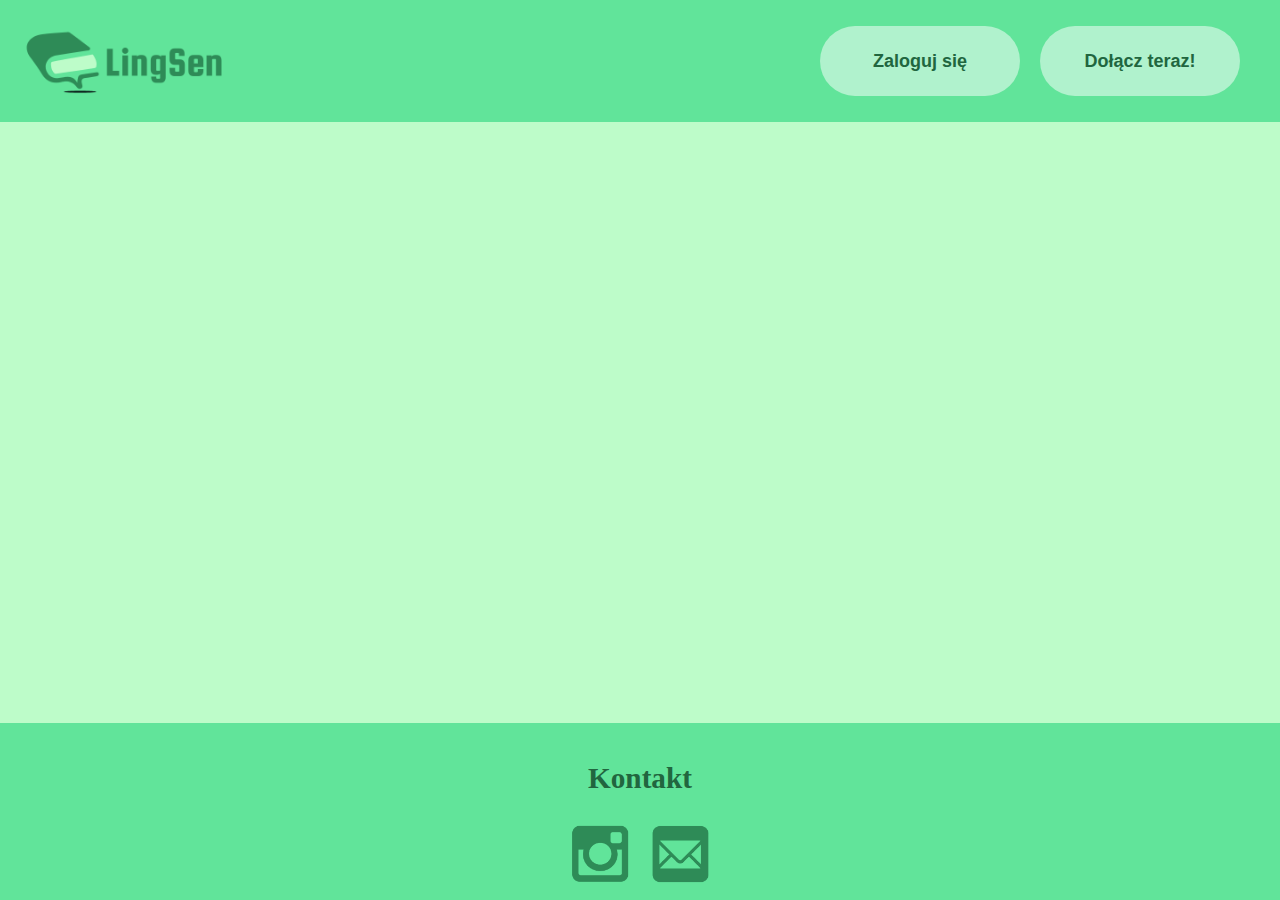
==== projekt-aktualny/index.html @ e5d21687 "Add files via upload" ====
<!DOCTYPE html>
<html lang="PL">

<head>
  <meta charset="UTF-8">
  <title>LingSen</title>
  <link rel="stylesheet" href="style 3.css">
</head>

<body>
    <div class="upper-page-part">
      <img id="logo" src="./res/Lingsen.png" alt="Logo LingSen" height="82">
      <a href="./login.html"><button class="buttons">Zaloguj się</button></a>
      <a href="./register.html"><button class="buttons">Dołącz teraz!</button> </a>  
    </div>

    


   

    <div class="contact">
      <h3 id="contact-tittle">Kontakt</h3>
      <div class="inside-contact">
        <a href="https://www.instagram.com/jacek_strojny/"><img  id="ig-icon" src="Projekt bez nazwy_preview_rev_1.png" alt=""></a>
        <a href="mailto:siurek@gmail.com"><img id="mail-icon" src="Projekt bez nazwy-kopia_preview_rev_1.png"></a>
      </div>
    </div>

</body>

</html>
---- projekt-aktualny/style 3.css ----
body {
  margin: 0;
  display: flex;
  flex-direction: column;
  min-height: 100vh; /* Zapewnia, że body zajmuje co najmniej 100% wysokości okna przeglądarki */
  background-color: #BDFCC9;
}

.upper-page-part {
  display: flex;
  align-items: center;
  justify-content: space-between;
  background-color: #61e49a;
  padding: 20px;
  margin-bottom: 50px;
}

#logo {
  margin-right: auto;
}

input, select {
  display: block;
  margin-bottom: 20px;
  text-align: center;
}

.buttons {
  margin-right: 20px;
}

::placeholder {
  color: #21663f;
  text-align: center;
}

input, select, button {
  width: 200px;
  height: 70px;
  border-radius: 70px;
  background-color: rgba(255, 255, 255, 0.5);
  border: none;
  outline: none;
  font-size: 18px;
  font-weight: bold;
  color: #21663f;
  align-items: center;
}

input, select, #confirm {
  width: 500px;
  -moz-appearance: none; /* Usuwa standardowy wygląd przeglądarek Firefox */
  -webkit-appearance: none; /* Usuwa standardowy wygląd przeglądarek Webkit */
  appearance: none; /* Usuwa standardowy wygląd wszystkich przeglądarek */
  text-align-last: center; /* Centruje tekst w selekcie dla przeglądarek obsługujących */
}

::-webkit-input-placeholder { /* Chrome/Opera/Safari */
  text-align: center;
  align-items: center;
}

#confirm {
  background-color: #21663f;
  color: #BDFCC9;
}

.why-us, .faq, .contact {
  font-size: 18px;
}

#ig-icon {
  height: 60px;
  margin-right: 20px;
}

#mail-icon {
  height: 60px;
}

.contact {
  background-color: #61e49a;
  padding: 10px;
  margin-top: auto; /* Sprawia, że .contact przesuwa się na dół */
  color: #21663f;
  font-size: 25px;
}

#contact-tittle, .input-data {
  display: grid;
  grid-template-columns: auto;
  justify-content: center;
  text-align: center;
  color: #21663f;
}

.inside-contact {
  display: grid;
  grid-template-columns: auto auto;
  justify-content: center;
}

select option[disabled] {
  color: #aaa; /* Kolor wstępnie wyświetlanej opcji */
}

/* Specjalne style dla Safari */
@media not all and (min-resolution: 0.001dpcm) {
  @supports (-webkit-appearance: none) {
    select {
      text-align: left; /* Resetuje domyślne wyrównanie w Safari */
      padding-left: calc(50% - 50px); /* Dopasuj wartość, aby wyśrodkować tekst w Safari */
    }
  }
}
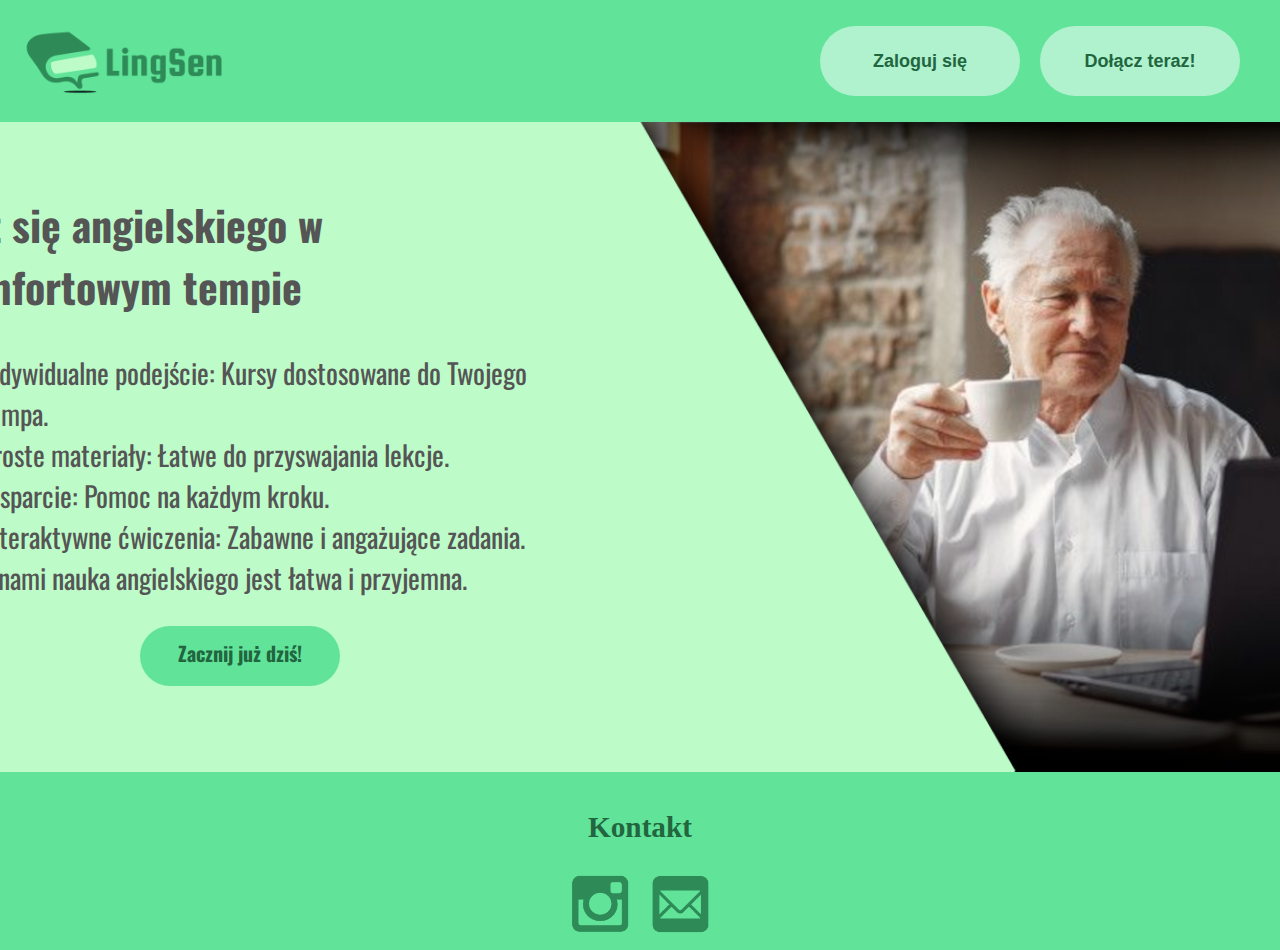
==== commit 98dd39ca: "Add files via upload" ====
--- a/projekt-aktualny/index.html
+++ b/projekt-aktualny/index.html
@@ -14,7 +14,22 @@
       <a href="./register.html"><button class="buttons">Dołącz teraz!</button> </a>  
     </div>
 
-    
+    <div class="main-page-part">
+      <div class="text-content">
+        <h2>Ucz się angielskiego w komfortowym tempie</h2>
+        <ul>
+          <li>Indywidualne podejście: Kursy dostosowane do Twojego tempa.</li>
+          <li>Proste materiały: Łatwe do przyswajania lekcje.</li>
+          <li>Wsparcie: Pomoc na każdym kroku.</li>
+          <li>Interaktywne ćwiczenia: Zabawne i angażujące zadania.</li>
+          <li>Z nami nauka angielskiego jest łatwa i przyjemna.</li>
+        </ul>
+        <a href="./register.html" class="start-today-button">Zacznij już dziś!</a>
+      </div>
+<link rel="preconnect" href="https://fonts.googleapis.com">
+<link rel="preconnect" href="https://fonts.gstatic.com" crossorigin>
+<link href="https://fonts.googleapis.com/css2?family=Oswald:wght@200..700&display=swap" rel="stylesheet">
+    </div>
 
 
    
--- a/projekt-aktualny/style 3.css
+++ b/projekt-aktualny/style 3.css
@@ -12,9 +12,49 @@
   justify-content: space-between;
   background-color: #61e49a;
   padding: 20px;
-  margin-bottom: 50px;
 }
 
+.main-page-part {
+  height: 650px; /* Adjust height as needed */
+  width: auto;
+  background: url('bg-img.png') no-repeat center center; /* Set background image */
+  background-size: cover; /* Cover the entire div */
+  display: flex;
+  align-items: center;
+  justify-content: center;
+  position: relative;
+  color: #555; /* Make text color white */
+  /*text-shadow: 2px 2px 5px rgb(13, 66, 9);*/
+  text-align: left; 
+  padding: 20px; 
+  box-sizing: border-box; 
+}
+
+.text-content {
+  position: relative;
+  z-index: 2; /* Ensure text is above background */
+  padding: 20px;
+  margin: -30px 0 0 -800px; /* Adjust top and left margin to position the text precisely */
+  max-width: 600px; /* Optional: Limit the width of the text content */
+  font-family: "Oswald", sans-serif;
+  font-size: 28px;
+}
+
+.start-today-button {
+  display: block;
+  width: 200px;
+  height: 60px;
+  background-color: #61e49a;
+  color: #21663f;
+  border: none;
+  border-radius: 30px;
+  text-align: center;
+  line-height: 55px;
+  font-size: 20px;
+  font-weight: bold;
+  text-decoration: none;
+  margin: 20px auto;
+}
 #logo {
   margin-right: auto;
 }
